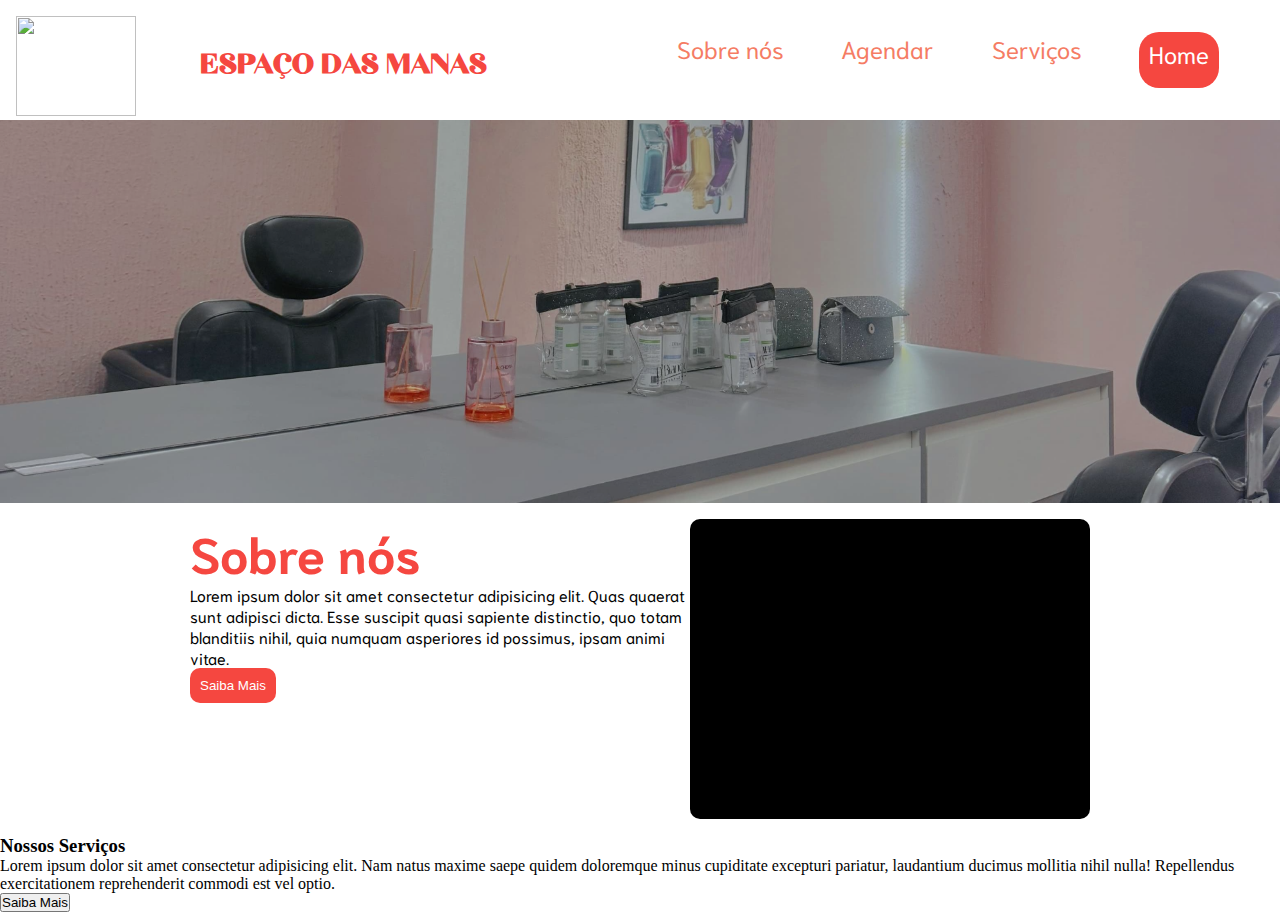
==== TCC SITE/index.html @ e9f642f9 "tcc" ====
<!DOCTYPE html>
<html lang="pt-br">

<head>
    <meta charset="UTF-8">
    <meta name="viewport" content="width=device-width, initial-scale=1.0">
    <link rel="stylesheet" href="./CSS/style.css">
    <link rel="preconnect" href="https://fonts.googleapis.com">
    <link rel="preconnect" href="https://fonts.gstatic.com" crossorigin>
    <link href="./CSS/index/style.css" rel="stylesheet">
   

    <title>Espaço das Manas</title>
</head>

<body>

    <main class="tudo">

    <header class="cabeçalho">
        <div class="Titulo">
        <img src="./CONTEUDO/logo2.2.jpg">
        <h3>ESPAÇO DAS MANAS</h3>
        </div>
        <ul>
            <li>Sobre nós</li>
            <li>Agendar</li>
            <li>Serviços</li>
            <li class="home">Home</li>
        </ul>
    </header>


    <section class="carrosselOut">
       <div class="carrosselIn">
        <div class="container">
            <img src="./CONTEUDO/imagemsalao1real_resized.jpg">
            <img src="./CONTEUDO/imagemsalao3_resized.jpeg">
            <img src="./CONTEUDO/imagemsalao4_resized.jpeg">
        </div>
       </div>
    </section>

    <section class="info">
        <div>
        <h3>Sobre nós</h3>
        <p>Lorem ipsum dolor sit amet consectetur adipisicing elit. Quas quaerat sunt adipisci dicta. Esse suscipit quasi sapiente distinctio, quo totam blanditiis nihil, quia numquam asperiores id possimus, ipsam animi vitae.</p>
        <button>Saiba Mais</button>
        </div>
        <div class="card"></div>
    </section>

    <section class="serviços">
        <div>
            <h3>Nossos Serviços</h3>
            <p>Lorem ipsum dolor sit amet consectetur adipisicing elit. Nam natus maxime saepe quidem doloremque minus cupiditate excepturi pariatur, laudantium ducimus mollitia nihil nulla! Repellendus exercitationem reprehenderit commodi est vel optio.</p>
            <button>Saiba Mais</button>            
        </div>
        <div class="card2"></div>
    </section>
    </main>

    <script src="./JAVASCRIPT/carrossel.js"></script>
</body>

</html>
---- TCC SITE/CSS/style.css ----
@import url(cabeçalho.css);
@import url(carrossel.css);
@import url(info.css);
@import url('https://fonts.googleapis.com/css2?family=Niramit:ital,wght@0,200;0,300;0,400;0,500;0,600;0,700;1,200;1,300;1,400;1,500;1,600;1,700&display=swap');

* {
    padding: 0;
    margin: 0;
    box-sizing: border-box;
}

@font-face {
    font-family: 'Chloe';
    src: url(../CONTEUDO/Chloe-Regular.otf);
    font-weight: normal;
}

body{
    max-width: 1900px;
}
---- TCC SITE/CSS/index/style.css ----
@import url(cabeçalho.css);
@import url(carrossel.css);
@import url(info.css);
@import url('https://fonts.googleapis.com/css2?family=Niramit:ital,wght@0,200;0,300;0,400;0,500;0,600;0,700;1,200;1,300;1,400;1,500;1,600;1,700&display=swap');

* {
    padding: 0;
    margin: 0;
    box-sizing: border-box;
}

@font-face {
    font-family: 'Chloe';
    src: url(../CONTEUDO/Chloe-Regular.otf);
    font-weight: normal;
}

body{
    max-width: 1900px;
}
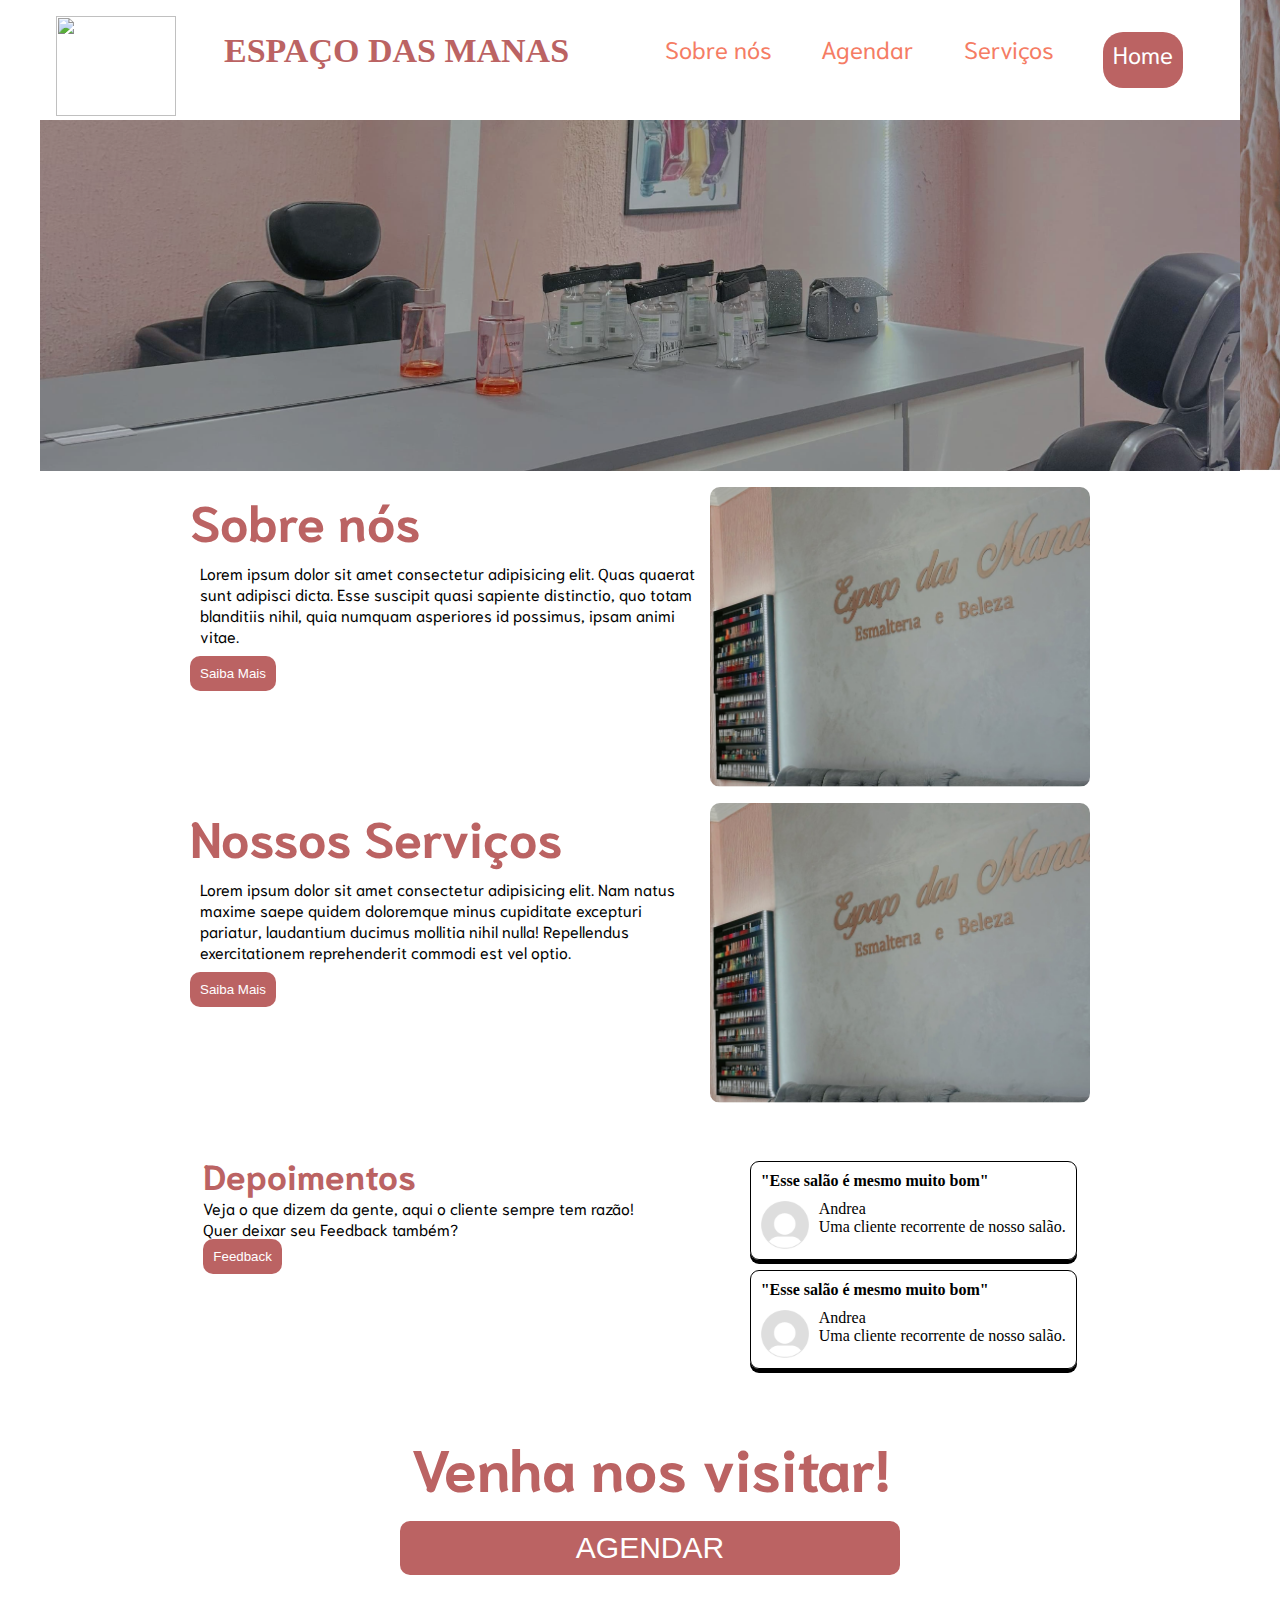
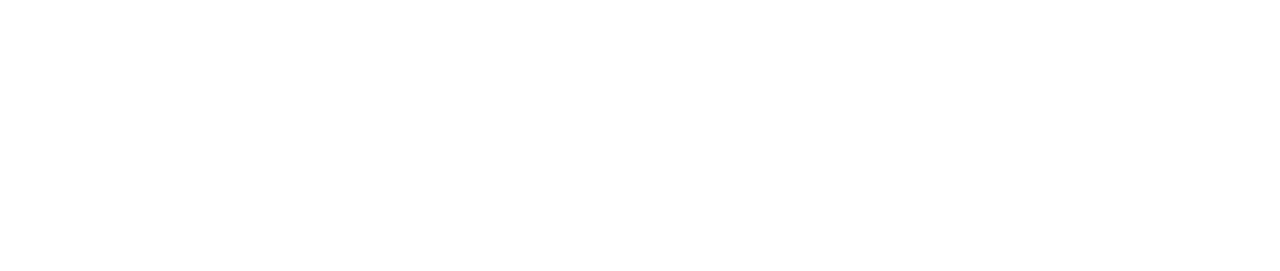
==== commit 0126dcc4: "perdin" ====
--- a/TCC SITE/index.html
+++ b/TCC SITE/index.html
@@ -17,47 +17,92 @@
 
     <main class="tudo">
 
-    <header class="cabeçalho">
-        <div class="Titulo">
-        <img src="./CONTEUDO/logo2.2.jpg">
-        <h3>ESPAÇO DAS MANAS</h3>
-        </div>
-        <ul>
-            <li>Sobre nós</li>
-            <li>Agendar</li>
-            <li>Serviços</li>
-            <li class="home">Home</li>
-        </ul>
-    </header>
+        <header class="cabeçalho">
+            <div class="Titulo">
+                <img src="./CONTEUDO/logo2.2.jpg">
+                <h3>ESPAÇO DAS MANAS</h3>
+            </div>
+            <ul>
+                <a href=""><li>Sobre nós</li></a>
+                <a href=""><li>Agendar</li></a>
+                <a href="HTML/produtos.html"><li>Serviços</li></a>
+                <li class="home">Home</li>
+            </ul>
+        </header>
 
 
-    <section class="carrosselOut">
-       <div class="carrosselIn">
-        <div class="container">
-            <img src="./CONTEUDO/imagemsalao1real_resized.jpg">
-            <img src="./CONTEUDO/imagemsalao3_resized.jpeg">
-            <img src="./CONTEUDO/imagemsalao4_resized.jpeg">
-        </div>
-       </div>
-    </section>
+        <section class="carrosselOut">
+            <div class="carrosselIn">
+                <div class="container">
+                    <img src="./CONTEUDO/imagemsalao1real_resized.jpg">
+                    <img src="./CONTEUDO/imagemsalao3_resized.jpeg">
+                    <img src="./CONTEUDO/imagemsalao4_resized.jpeg">
+                </div>
+            </div>
+        </section>
 
-    <section class="info">
-        <div>
-        <h3>Sobre nós</h3>
-        <p>Lorem ipsum dolor sit amet consectetur adipisicing elit. Quas quaerat sunt adipisci dicta. Esse suscipit quasi sapiente distinctio, quo totam blanditiis nihil, quia numquam asperiores id possimus, ipsam animi vitae.</p>
-        <button>Saiba Mais</button>
-        </div>
-        <div class="card"></div>
-    </section>
+        <section class="info">
+            <div>
+                <h3>Sobre nós</h3>
+                <p>Lorem ipsum dolor sit amet consectetur adipisicing elit. Quas quaerat sunt adipisci dicta. Esse
+                    suscipit quasi sapiente distinctio, quo totam blanditiis nihil, quia numquam asperiores id possimus,
+                    ipsam animi vitae.</p>
+                <a href=""><button>Saiba Mais</button></a>
+            </div>
+            <div class="card"></div>
+        </section>
 
-    <section class="serviços">
-        <div>
-            <h3>Nossos Serviços</h3>
-            <p>Lorem ipsum dolor sit amet consectetur adipisicing elit. Nam natus maxime saepe quidem doloremque minus cupiditate excepturi pariatur, laudantium ducimus mollitia nihil nulla! Repellendus exercitationem reprehenderit commodi est vel optio.</p>
-            <button>Saiba Mais</button>            
-        </div>
-        <div class="card2"></div>
-    </section>
+        <section class="serviços">
+            <div>
+                <h3>Nossos Serviços</h3>
+                <p>Lorem ipsum dolor sit amet consectetur adipisicing elit. Nam natus maxime saepe quidem doloremque
+                    minus cupiditate excepturi pariatur, laudantium ducimus mollitia nihil nulla! Repellendus
+                    exercitationem reprehenderit commodi est vel optio.</p>
+                <a href="https://youtube.com"><button>Saiba Mais</button></a>
+            </div>
+            <div class="card2"></div>
+        </section>
+
+        <section class="depoimentos">
+            <article class="texto">
+                <h3>Depoimentos</h3>
+                <p>Veja o que dizem da gente, aqui o cliente sempre tem razão!</p>
+                <p>Quer deixar seu Feedback também?</p>
+                <button> Feedback </button>
+            </article>
+            <aside>
+                <div class="depoimento">
+                    <p><b>"Esse salão é mesmo muito bom"</b></p>
+                    <div class="cliente">
+                        <img src="CONTEUDO/userpfp.png">
+                        <div>
+                        <p>Andrea</p>
+                        <p>Uma cliente recorrente de nosso salão.</p>
+                        </div>
+                    </div>
+                </div>
+
+                <div class="depoimento">
+                    <p><b>"Esse salão é mesmo muito bom"</b></p>
+                    <div class="cliente">
+                        <img src="CONTEUDO/userpfp.png">
+                        <div>
+                        <p>Andrea</p>
+                        <p>Uma cliente recorrente de nosso salão.</p>
+                        </div>
+                    </div>
+                </div>
+            </aside>
+        </section>
+
+        <section class="mapa">
+            <div class="conteudo">
+            <h3>Venha nos visitar!</h3>
+            <button>AGENDAR</button>
+            </div>
+
+            <iframe src="https://www.google.com/maps/embed?pb=!1m18!1m12!1m3!1d3654.0447532397684!2d-46.801986!3d-23.6743575!2m3!1f0!2f0!3f0!3m2!1i1024!2i768!4f13.1!3m3!1m2!1s0x94ce531994047429%3A0x7bb7392be663a12a!2sEstr.%20de%20Itapecerica%20Campo%20Limpo%2C%203220%20-%20Jardim%20Dom%20Jose%2C%20Embu%20das%20Artes%20-%20SP%2C%2006823-300!5e0!3m2!1spt-BR!2sbr!4v1718626085691!5m2!1spt-BR!2sbr" width="100%" height="450" style="border:0;" allowfullscreen="" loading="lazy" referrerpolicy="no-referrer-when-downgrade"></iframe>
+        </section>
     </main>
 
     <script src="./JAVASCRIPT/carrossel.js"></script>
--- a/TCC SITE/CSS/index/style.css
+++ b/TCC SITE/CSS/index/style.css
@@ -1,6 +1,8 @@
 @import url(cabeçalho.css);
 @import url(carrossel.css);
 @import url(info.css);
+@import url(depoimentos.css);
+@import url(mapa.css);
 @import url('https://fonts.googleapis.com/css2?family=Niramit:ital,wght@0,200;0,300;0,400;0,500;0,600;0,700;1,200;1,300;1,400;1,500;1,600;1,700&display=swap');
 
 * {
@@ -10,11 +12,12 @@
 }
 
 @font-face {
-    font-family: 'Chloe';
-    src: url(../CONTEUDO/Chloe-Regular.otf);
+    font-family: 'BrownSugar';
+    src: url(../../CONTEUDO/Brown\ Sugar\ .ttf);
     font-weight: normal;
 }
 
-body{
-    max-width: 1900px;
+.tudo{
+    max-width: 1200px;
+    margin: auto;
 }
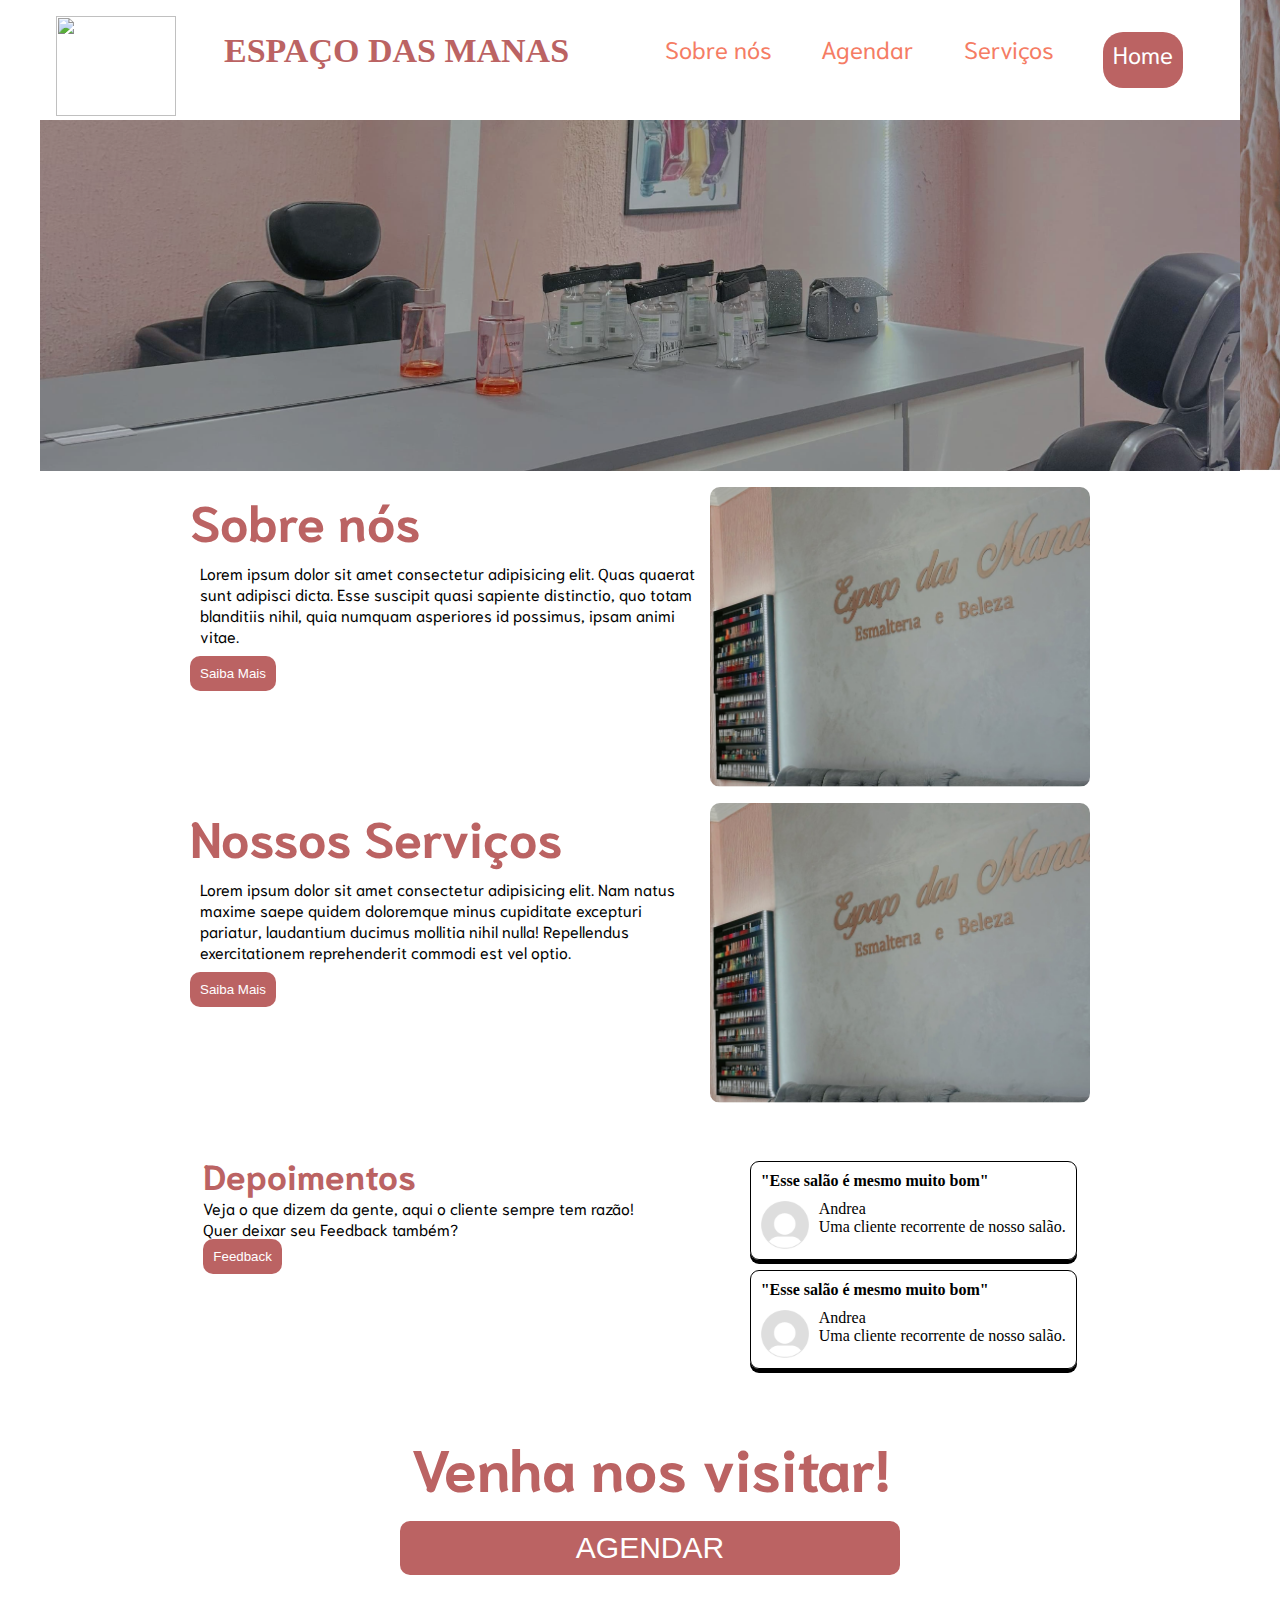
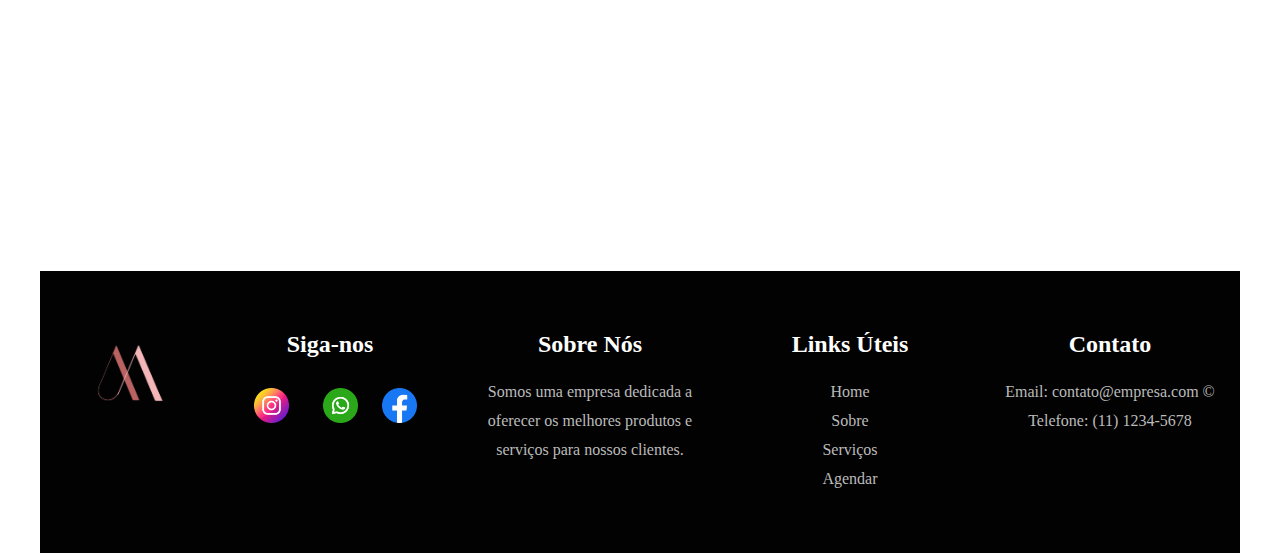
==== commit d422c5ae: "Finalizado index(arrumar erros)" ====
--- a/TCC SITE/index.html
+++ b/TCC SITE/index.html
@@ -47,7 +47,7 @@
                 <p>Lorem ipsum dolor sit amet consectetur adipisicing elit. Quas quaerat sunt adipisci dicta. Esse
                     suscipit quasi sapiente distinctio, quo totam blanditiis nihil, quia numquam asperiores id possimus,
                     ipsam animi vitae.</p>
-                <a href=""><button>Saiba Mais</button></a>
+                <a href="HTML/produtos.html"><button>Saiba Mais</button></a>
             </div>
             <div class="card"></div>
         </section>
@@ -103,6 +103,34 @@
 
             <iframe src="https://www.google.com/maps/embed?pb=!1m18!1m12!1m3!1d3654.0447532397684!2d-46.801986!3d-23.6743575!2m3!1f0!2f0!3f0!3m2!1i1024!2i768!4f13.1!3m3!1m2!1s0x94ce531994047429%3A0x7bb7392be663a12a!2sEstr.%20de%20Itapecerica%20Campo%20Limpo%2C%203220%20-%20Jardim%20Dom%20Jose%2C%20Embu%20das%20Artes%20-%20SP%2C%2006823-300!5e0!3m2!1spt-BR!2sbr!4v1718626085691!5m2!1spt-BR!2sbr" width="100%" height="450" style="border:0;" allowfullscreen="" loading="lazy" referrerpolicy="no-referrer-when-downgrade"></iframe>
         </section>
+        
+        <footer>
+            <div class="container">
+                <img class="logoft" src="CONTEUDO/logo png.png" alt=""> 
+                <div class="footer-section social-icons">
+                    <h2>Siga-nos</h2>
+                    <a href="youtube.com"><img src="CONTEUDO/instagram.png" alt=""></a>
+                    <img src="CONTEUDO/whatsapp.png" alt="">
+                    <img src="CONTEUDO/facebook.png" alt="">
+                </div>  
+                <div class="footer-section">
+                    <h2>Sobre Nós</h2>
+                    <p>Somos uma empresa dedicada a oferecer os melhores produtos e serviços para nossos clientes.</p>
+                </div>
+                <div class="footer-section">
+                    <h2>Links Úteis</h2>
+                    <p><a href="#">Home</a></p>
+                    <p><a href="#">Sobre</a></p>
+                    <p><a href="#">Serviços</a></p>
+                    <p><a href="#">Agendar</a></p>
+                </div>
+                <div class="footer-section">
+                    <h2>Contato</h2>
+                    <p>Email: contato@empresa.com &copy;</p>
+                    <p>Telefone: (11) 1234-5678</p>
+                </div>
+            </div>
+        </footer>
     </main>
 
     <script src="./JAVASCRIPT/carrossel.js"></script>
--- a/TCC SITE/CSS/index/style.css
+++ b/TCC SITE/CSS/index/style.css
@@ -3,6 +3,7 @@
 @import url(info.css);
 @import url(depoimentos.css);
 @import url(mapa.css);
+@import url(footer.css);
 @import url('https://fonts.googleapis.com/css2?family=Niramit:ital,wght@0,200;0,300;0,400;0,500;0,600;0,700;1,200;1,300;1,400;1,500;1,600;1,700&display=swap');
 
 * {
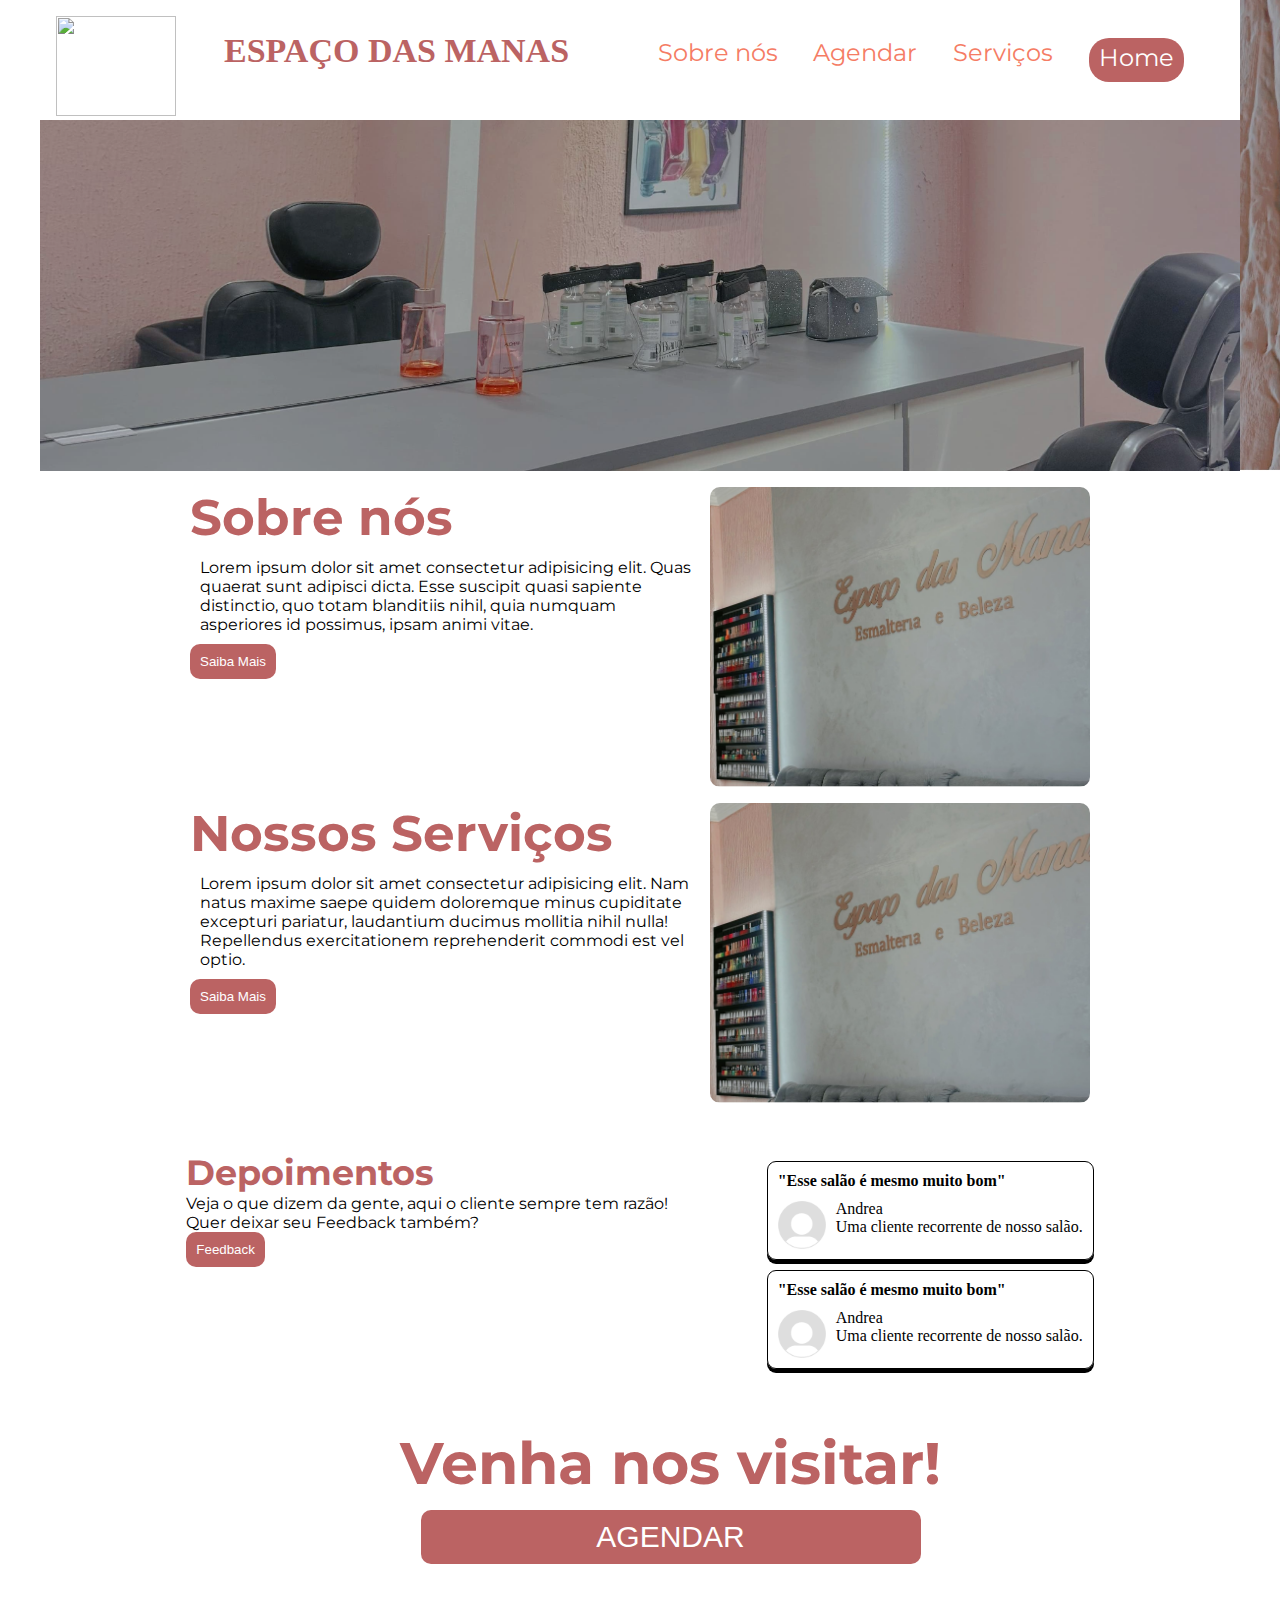
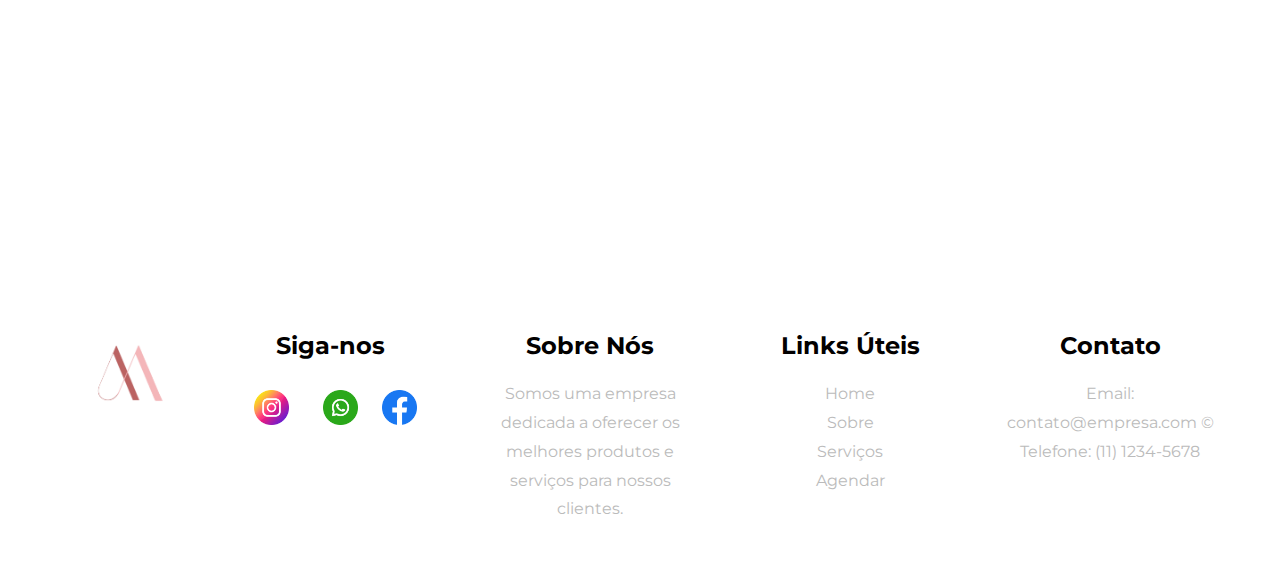
==== commit 7cf2ea87: "sss" ====
--- a/TCC SITE/index.html
+++ b/TCC SITE/index.html
@@ -23,8 +23,8 @@
                 <h3>ESPAÇO DAS MANAS</h3>
             </div>
             <ul>
-                <a href=""><li>Sobre nós</li></a>
-                <a href=""><li>Agendar</li></a>
+                <a href="HTML/SobreNos.html"><li>Sobre nós</li></a>
+                <a href="HTML/agendar.html"><li>Agendar</li></a>
                 <a href="HTML/produtos.html"><li>Serviços</li></a>
                 <li class="home">Home</li>
             </ul>
@@ -47,7 +47,7 @@
                 <p>Lorem ipsum dolor sit amet consectetur adipisicing elit. Quas quaerat sunt adipisci dicta. Esse
                     suscipit quasi sapiente distinctio, quo totam blanditiis nihil, quia numquam asperiores id possimus,
                     ipsam animi vitae.</p>
-                <a href="HTML/produtos.html"><button>Saiba Mais</button></a>
+                <a href=""><button>Saiba Mais</button></a>
             </div>
             <div class="card"></div>
         </section>
@@ -58,7 +58,7 @@
                 <p>Lorem ipsum dolor sit amet consectetur adipisicing elit. Nam natus maxime saepe quidem doloremque
                     minus cupiditate excepturi pariatur, laudantium ducimus mollitia nihil nulla! Repellendus
                     exercitationem reprehenderit commodi est vel optio.</p>
-                <a href="https://youtube.com"><button>Saiba Mais</button></a>
+                <a href="HTML/produtos.html"><button>Saiba Mais</button></a>
             </div>
             <div class="card2"></div>
         </section>
@@ -119,10 +119,10 @@
                 </div>
                 <div class="footer-section">
                     <h2>Links Úteis</h2>
-                    <p><a href="#">Home</a></p>
-                    <p><a href="#">Sobre</a></p>
-                    <p><a href="#">Serviços</a></p>
-                    <p><a href="#">Agendar</a></p>
+                    <p>Home</p>
+                    <p><a href="SobreNos.html">Sobre</a></p>
+                    <p><a href="pag_serviço.html">Serviços</a></p>
+                    <p><a href="agendar.html">Agendar</a></p>
                 </div>
                 <div class="footer-section">
                     <h2>Contato</h2>
--- a/TCC SITE/CSS/index/style.css
+++ b/TCC SITE/CSS/index/style.css
@@ -4,7 +4,7 @@
 @import url(depoimentos.css);
 @import url(mapa.css);
 @import url(footer.css);
-@import url('https://fonts.googleapis.com/css2?family=Niramit:ital,wght@0,200;0,300;0,400;0,500;0,600;0,700;1,200;1,300;1,400;1,500;1,600;1,700&display=swap');
+@import url('https://fonts.googleapis.com/css2?family=Montserrat:ital,wght@0,100..900;1,100..900&display=swap');
 
 * {
     padding: 0;
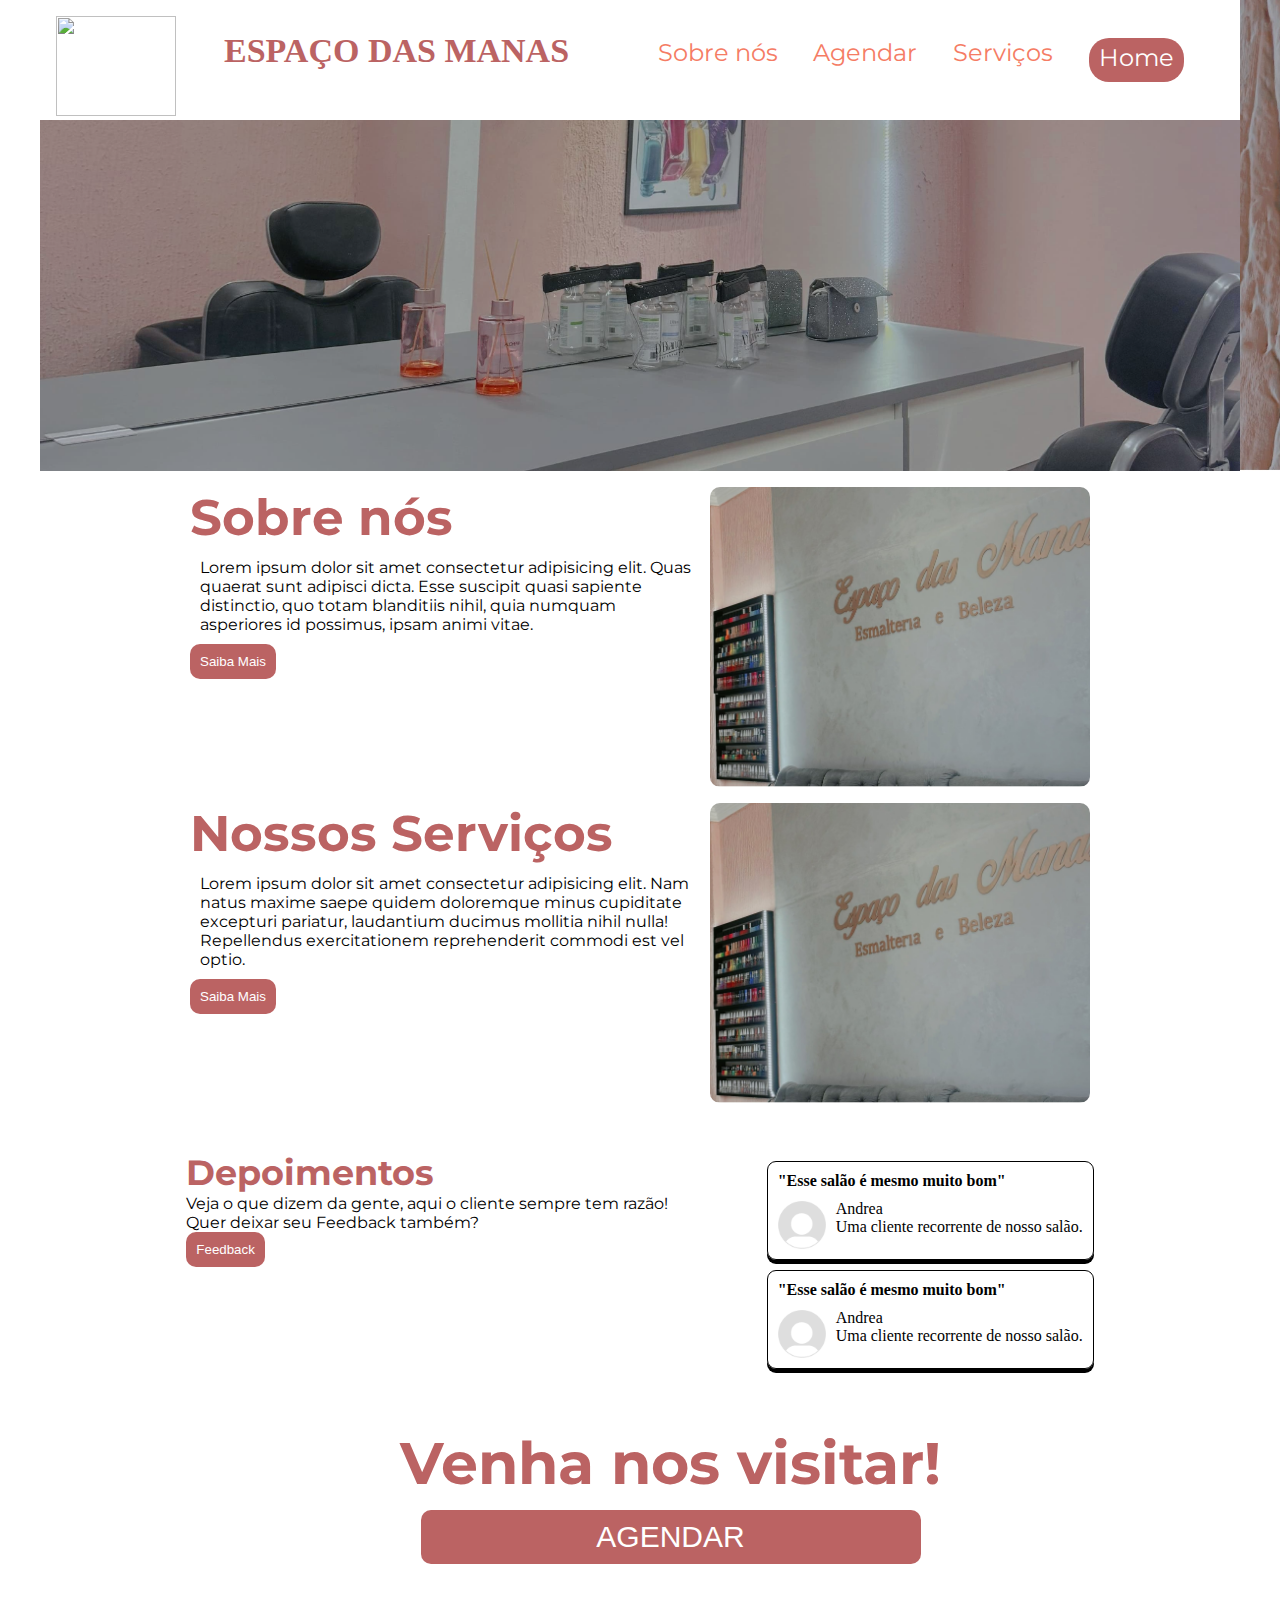
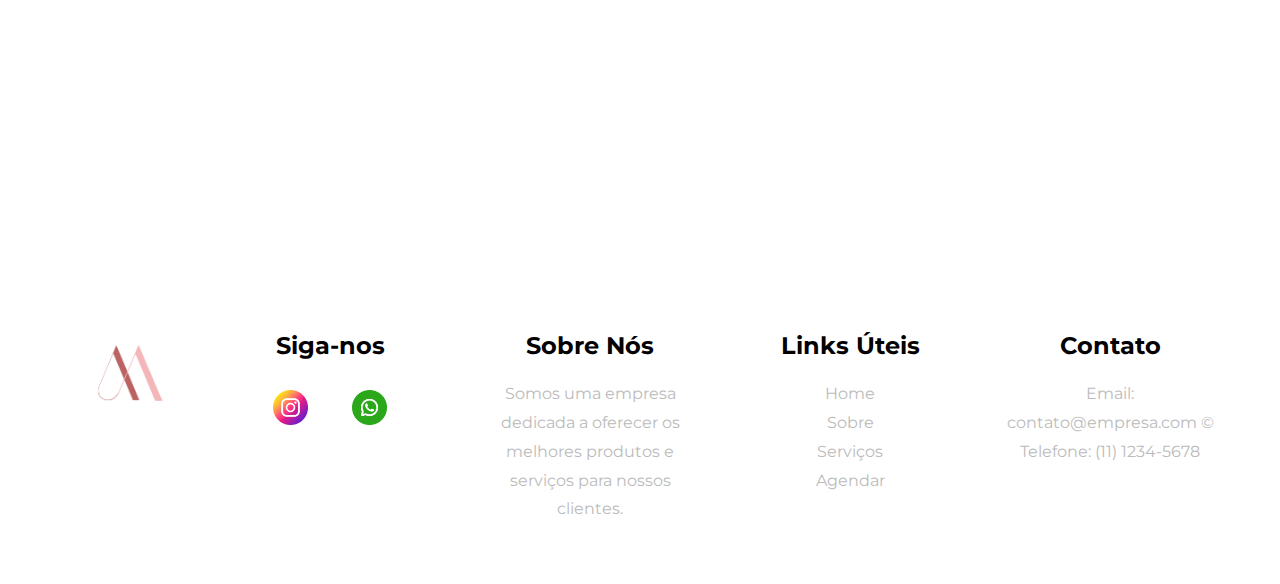
==== commit 932b727a: "abuuuuu" ====
--- a/TCC SITE/index.html
+++ b/TCC SITE/index.html
@@ -109,9 +109,9 @@
                 <img class="logoft" src="CONTEUDO/logo png.png" alt=""> 
                 <div class="footer-section social-icons">
                     <h2>Siga-nos</h2>
-                    <a href="youtube.com"><img src="CONTEUDO/instagram.png" alt=""></a>
-                    <img src="CONTEUDO/whatsapp.png" alt="">
-                    <img src="CONTEUDO/facebook.png" alt="">
+                    <a href="https://www.instagram.com/espaco_manas2/"><img src="CONTEUDO/instagram.png" alt=""></a>
+                    <a href="https://api.whatsapp.com/send/?phone=5511976749575&text&type=phone_number&app_absent=0"> <img src="CONTEUDO/whatsapp.png" alt=""></a>
+                 
                 </div>  
                 <div class="footer-section">
                     <h2>Sobre Nós</h2>
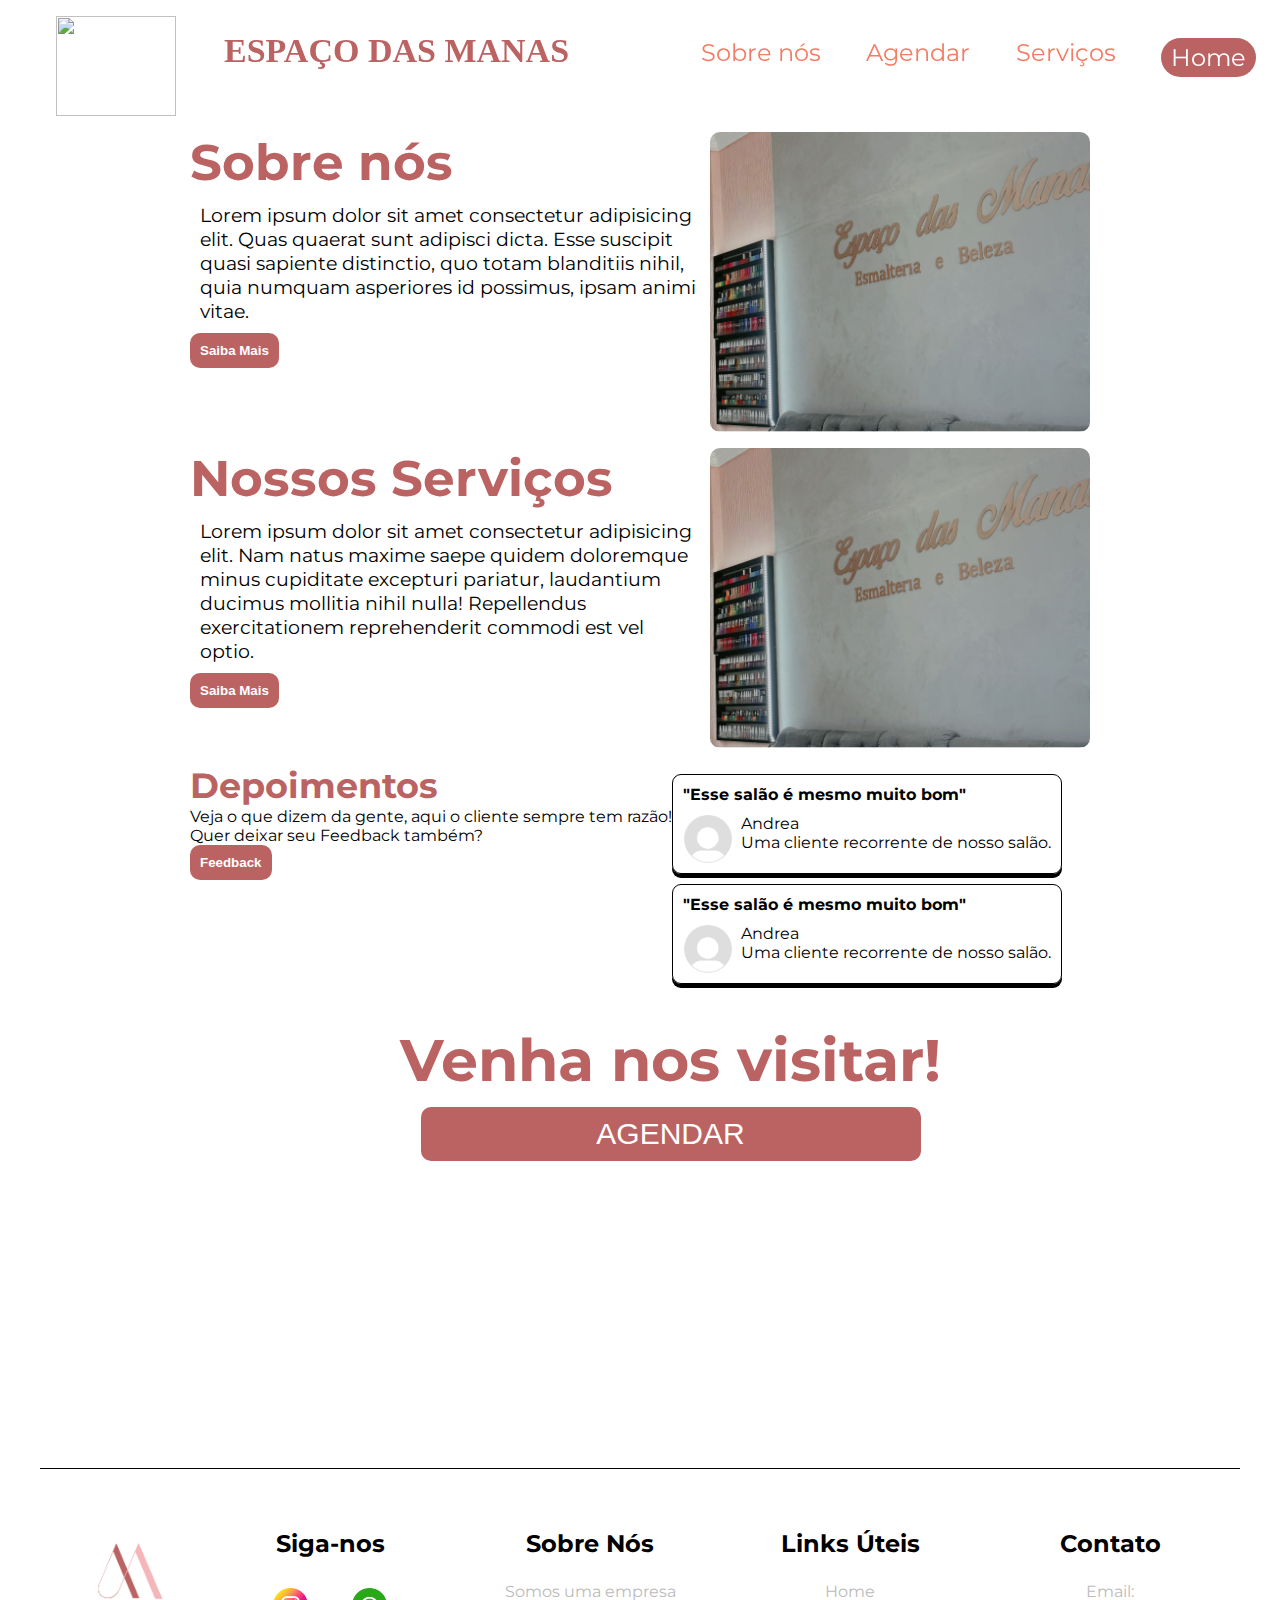
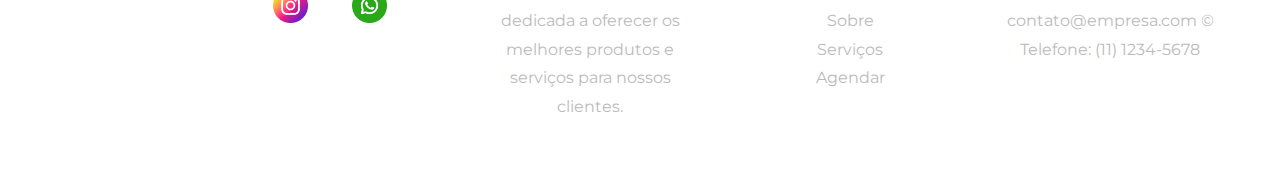
==== commit d3344c86: "agr sim eu acho" ====
--- a/TCC SITE/index.html
+++ b/TCC SITE/index.html
@@ -8,7 +8,7 @@
     <link rel="preconnect" href="https://fonts.googleapis.com">
     <link rel="preconnect" href="https://fonts.gstatic.com" crossorigin>
     <link href="./CSS/index/style.css" rel="stylesheet">
-   
+
 
     <title>Espaço das Manas</title>
 </head>
@@ -22,45 +22,63 @@
                 <img src="./CONTEUDO/logo2.2.jpg">
                 <h3>ESPAÇO DAS MANAS</h3>
             </div>
-            <ul>
-                <a href="HTML/SobreNos.html"><li>Sobre nós</li></a>
-                <a href="HTML/agendar.html"><li>Agendar</li></a>
-                <a href="HTML/produtos.html"><li>Serviços</li></a>
+            <button id="btn-mobile">Menu  
+                
+                <span id="hamburguer"></span>
+            </button>
+
+            <nav id="nav">
+            <ul id="menu">
+                <a href="HTML/SobreNos.html">
+                    <li>Sobre nós</li>
+                </a>
+                <a href="HTML/agendar.html">
+                    <li>Agendar</li>
+                </a>
+                <a href="HTML/produtos.html">
+                    <li>Serviços</li>
+                </a>
                 <li class="home">Home</li>
             </ul>
+            </nav>
         </header>
 
 
         <section class="carrosselOut">
             <div class="carrosselIn">
+
                 <div class="container">
-                    <img src="./CONTEUDO/imagemsalao1real_resized.jpg">
-                    <img src="./CONTEUDO/imagemsalao3_resized.jpeg">
-                    <img src="./CONTEUDO/imagemsalao4_resized.jpeg">
+                    <img src="./CONTEUDO/feature.jpeg">
+                    <img src="./CONTEUDO/feature.jpeg">
+                    <img src="./CONTEUDO/feature.jpeg">
+                    <img src="./CONTEUDO/feature.jpeg">
                 </div>
             </div>
         </section>
 
         <section class="info">
-            <div>
+            <div id="texto1">
                 <h3>Sobre nós</h3>
                 <p>Lorem ipsum dolor sit amet consectetur adipisicing elit. Quas quaerat sunt adipisci dicta. Esse
                     suscipit quasi sapiente distinctio, quo totam blanditiis nihil, quia numquam asperiores id possimus,
                     ipsam animi vitae.</p>
-                <a href=""><button>Saiba Mais</button></a>
+                <a href=""><button><b>Saiba Mais</b></button></a>
             </div>
             <div class="card"></div>
         </section>
 
         <section class="serviços">
-            <div>
+            <div id="texto2">
                 <h3>Nossos Serviços</h3>
                 <p>Lorem ipsum dolor sit amet consectetur adipisicing elit. Nam natus maxime saepe quidem doloremque
                     minus cupiditate excepturi pariatur, laudantium ducimus mollitia nihil nulla! Repellendus
                     exercitationem reprehenderit commodi est vel optio.</p>
-                <a href="HTML/produtos.html"><button>Saiba Mais</button></a>
+                <a href="HTML/produtos.html"><button><b>Saiba Mais</b></button></a>
             </div>
             <div class="card2"></div>
+        </section>
+        <section>
+            <div class="parallax"></div>
         </section>
 
         <section class="depoimentos">
@@ -68,7 +86,7 @@
                 <h3>Depoimentos</h3>
                 <p>Veja o que dizem da gente, aqui o cliente sempre tem razão!</p>
                 <p>Quer deixar seu Feedback também?</p>
-                <button> Feedback </button>
+                <button><b>Feedback</b> </button>
             </article>
             <aside>
                 <div class="depoimento">
@@ -76,43 +94,50 @@
                     <div class="cliente">
                         <img src="CONTEUDO/userpfp.png">
                         <div>
-                        <p>Andrea</p>
-                        <p>Uma cliente recorrente de nosso salão.</p>
+                            <p>Andrea</p>
+                            <p>Uma cliente recorrente de nosso salão.</p>
                         </div>
                     </div>
                 </div>
+
+
 
                 <div class="depoimento">
                     <p><b>"Esse salão é mesmo muito bom"</b></p>
                     <div class="cliente">
                         <img src="CONTEUDO/userpfp.png">
                         <div>
-                        <p>Andrea</p>
-                        <p>Uma cliente recorrente de nosso salão.</p>
+                            <p>Andrea</p>
+                            <p>Uma cliente recorrente de nosso salão.</p>
                         </div>
                     </div>
                 </div>
             </aside>
         </section>
 
+
         <section class="mapa">
-            <div class="conteudo">
-            <h3>Venha nos visitar!</h3>
-            <button>AGENDAR</button>
+            <div class="conteudo" id="conteudo">
+                <h3>Venha nos visitar!</h3>
+                <button>AGENDAR</button>
             </div>
 
-            <iframe src="https://www.google.com/maps/embed?pb=!1m18!1m12!1m3!1d3654.0447532397684!2d-46.801986!3d-23.6743575!2m3!1f0!2f0!3f0!3m2!1i1024!2i768!4f13.1!3m3!1m2!1s0x94ce531994047429%3A0x7bb7392be663a12a!2sEstr.%20de%20Itapecerica%20Campo%20Limpo%2C%203220%20-%20Jardim%20Dom%20Jose%2C%20Embu%20das%20Artes%20-%20SP%2C%2006823-300!5e0!3m2!1spt-BR!2sbr!4v1718626085691!5m2!1spt-BR!2sbr" width="100%" height="450" style="border:0;" allowfullscreen="" loading="lazy" referrerpolicy="no-referrer-when-downgrade"></iframe>
+            <iframe
+                src="https://www.google.com/maps/embed?pb=!1m18!1m12!1m3!1d3654.0447532397684!2d-46.801986!3d-23.6743575!2m3!1f0!2f0!3f0!3m2!1i1024!2i768!4f13.1!3m3!1m2!1s0x94ce531994047429%3A0x7bb7392be663a12a!2sEstr.%20de%20Itapecerica%20Campo%20Limpo%2C%203220%20-%20Jardim%20Dom%20Jose%2C%20Embu%20das%20Artes%20-%20SP%2C%2006823-300!5e0!3m2!1spt-BR!2sbr!4v1718626085691!5m2!1spt-BR!2sbr"
+                width="1200px" height="450" style="border:0;" allowfullscreen="" loading="lazy"
+                referrerpolicy="no-referrer-when-downgrade"></iframe>
         </section>
-        
+
         <footer>
             <div class="container">
-                <img class="logoft" src="CONTEUDO/logo png.png" alt=""> 
+                <img class="logoft" src="CONTEUDO/logo png.png" alt="">
                 <div class="footer-section social-icons">
                     <h2>Siga-nos</h2>
                     <a href="https://www.instagram.com/espaco_manas2/"><img src="CONTEUDO/instagram.png" alt=""></a>
-                    <a href="https://api.whatsapp.com/send/?phone=5511976749575&text&type=phone_number&app_absent=0"> <img src="CONTEUDO/whatsapp.png" alt=""></a>
-                 
-                </div>  
+                    <a href="https://api.whatsapp.com/send/?phone=5511976749575&text&type=phone_number&app_absent=0">
+                        <img src="CONTEUDO/whatsapp.png" alt=""></a>
+
+                </div>
                 <div class="footer-section">
                     <h2>Sobre Nós</h2>
                     <p>Somos uma empresa dedicada a oferecer os melhores produtos e serviços para nossos clientes.</p>
@@ -133,7 +158,8 @@
         </footer>
     </main>
 
-    <script src="./JAVASCRIPT/carrossel.js"></script>
+    <script src="JS/carrossel.js"></script>
+    <script src='JS/cabeçalho_responsivo.js'></script>
 </body>
 
 </html>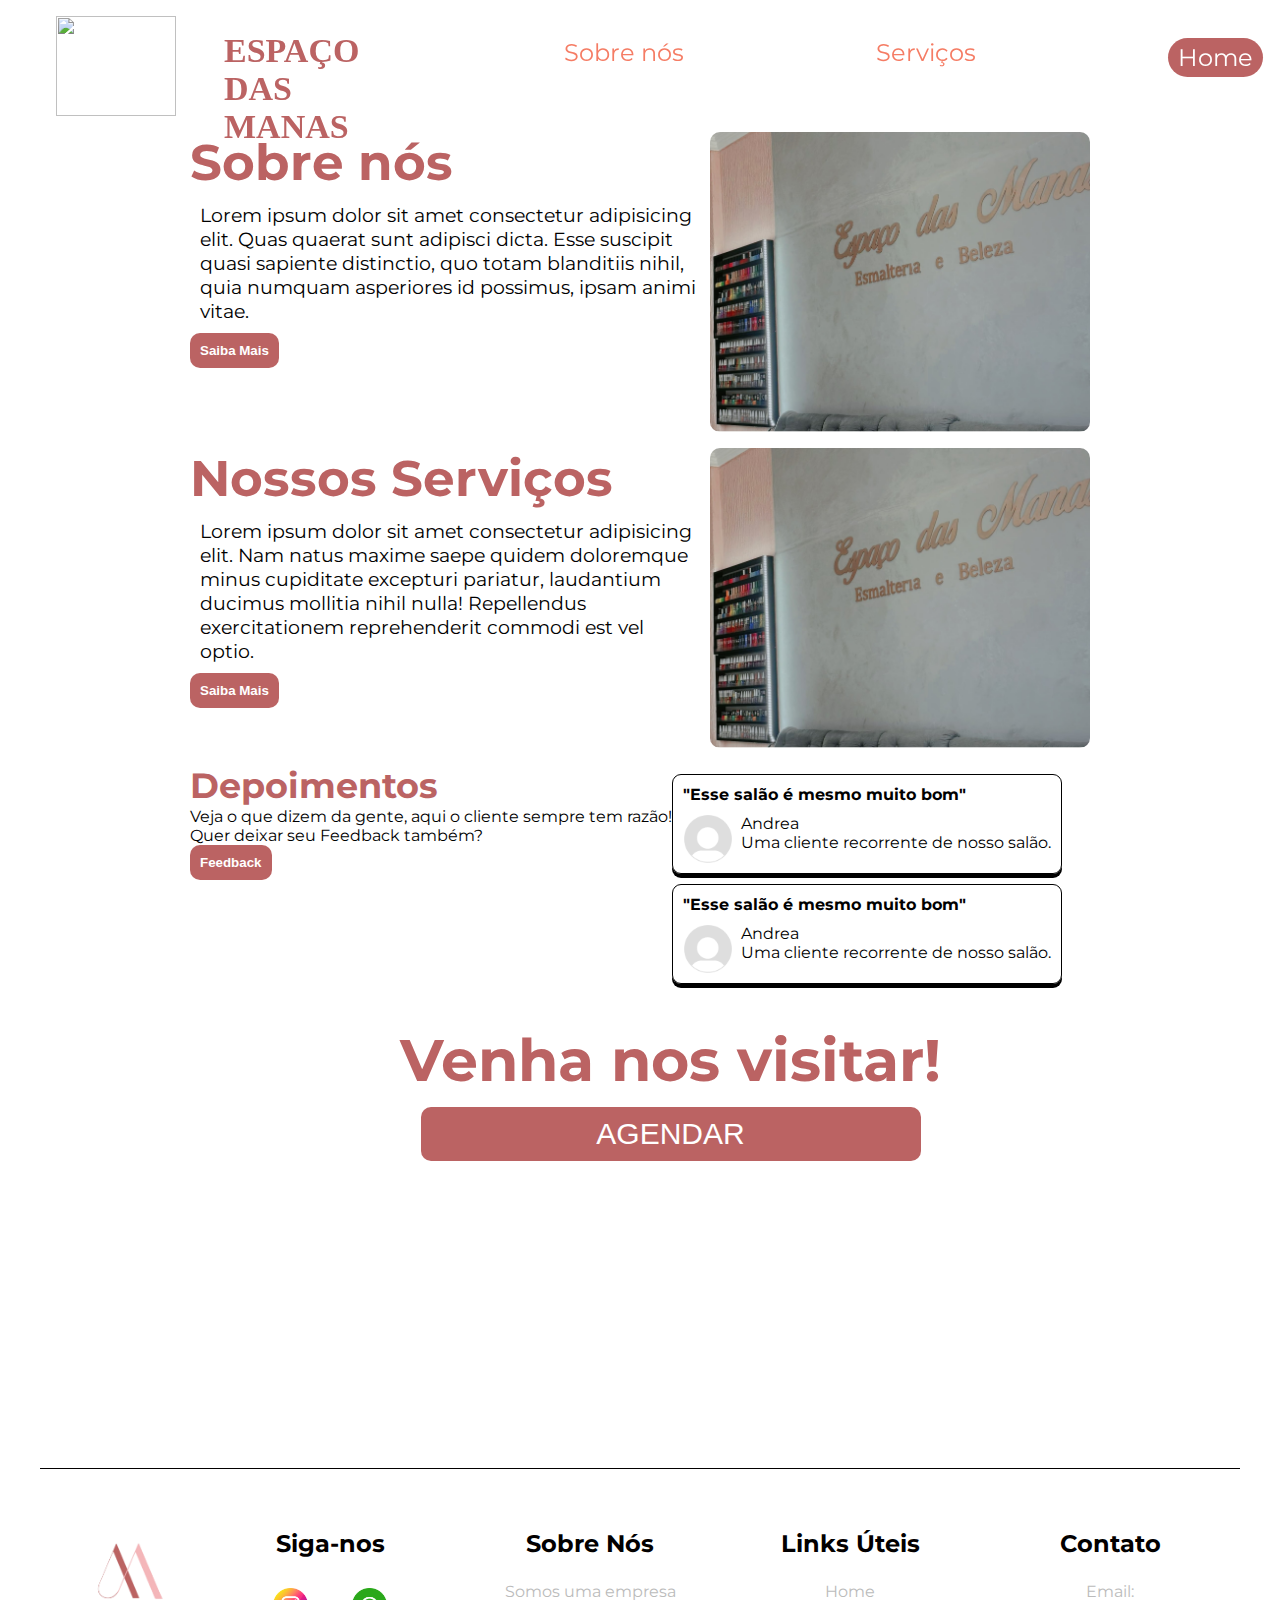
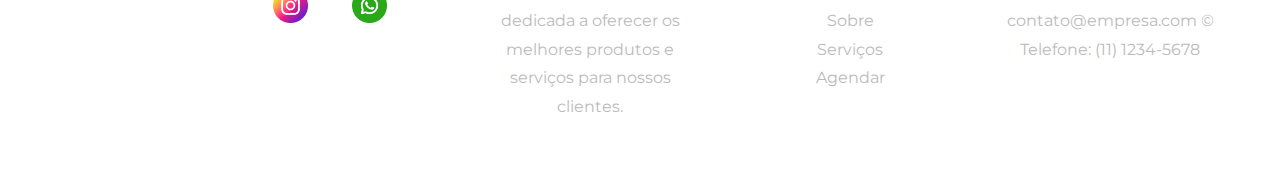
==== commit 63286eff: "oi" ====
--- a/TCC SITE/index.html
+++ b/TCC SITE/index.html
@@ -31,9 +31,6 @@
             <ul id="menu">
                 <a href="HTML/SobreNos.html">
                     <li>Sobre nós</li>
-                </a>
-                <a href="HTML/agendar.html">
-                    <li>Agendar</li>
                 </a>
                 <a href="HTML/produtos.html">
                     <li>Serviços</li>
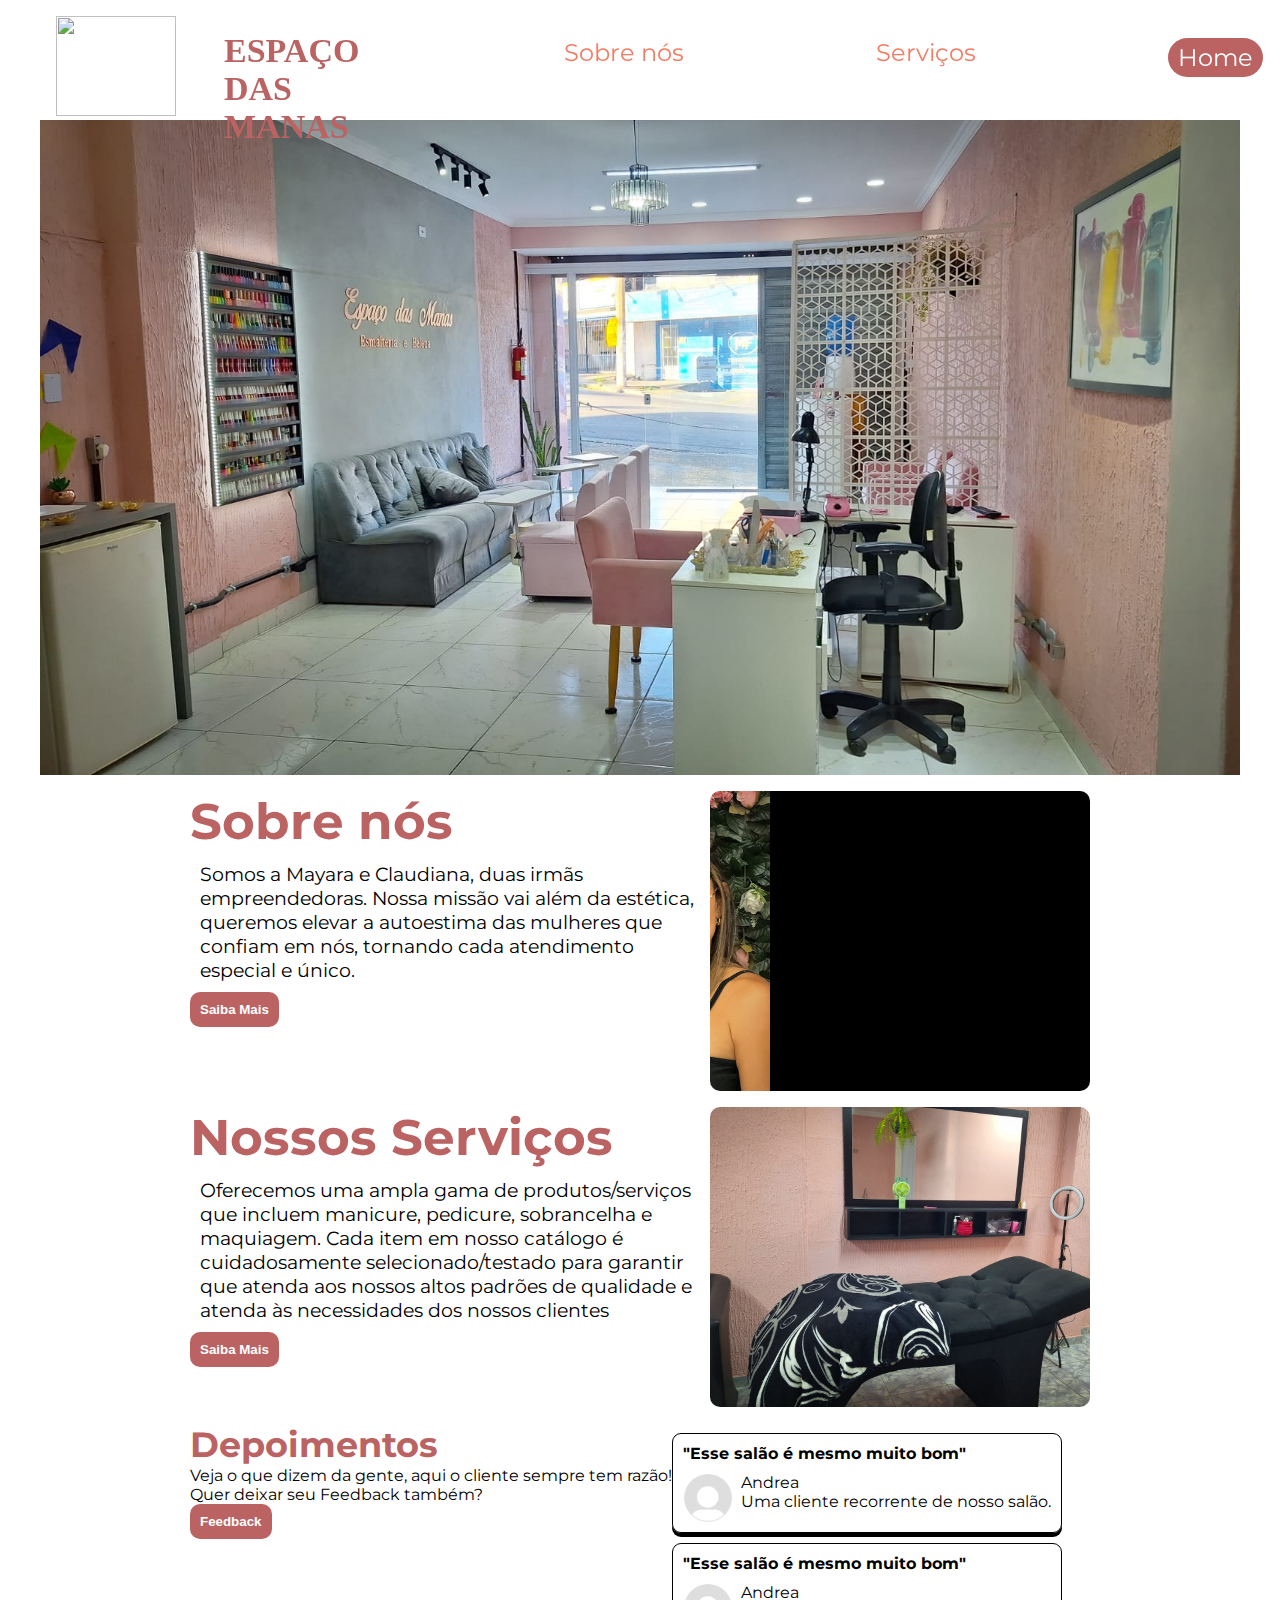
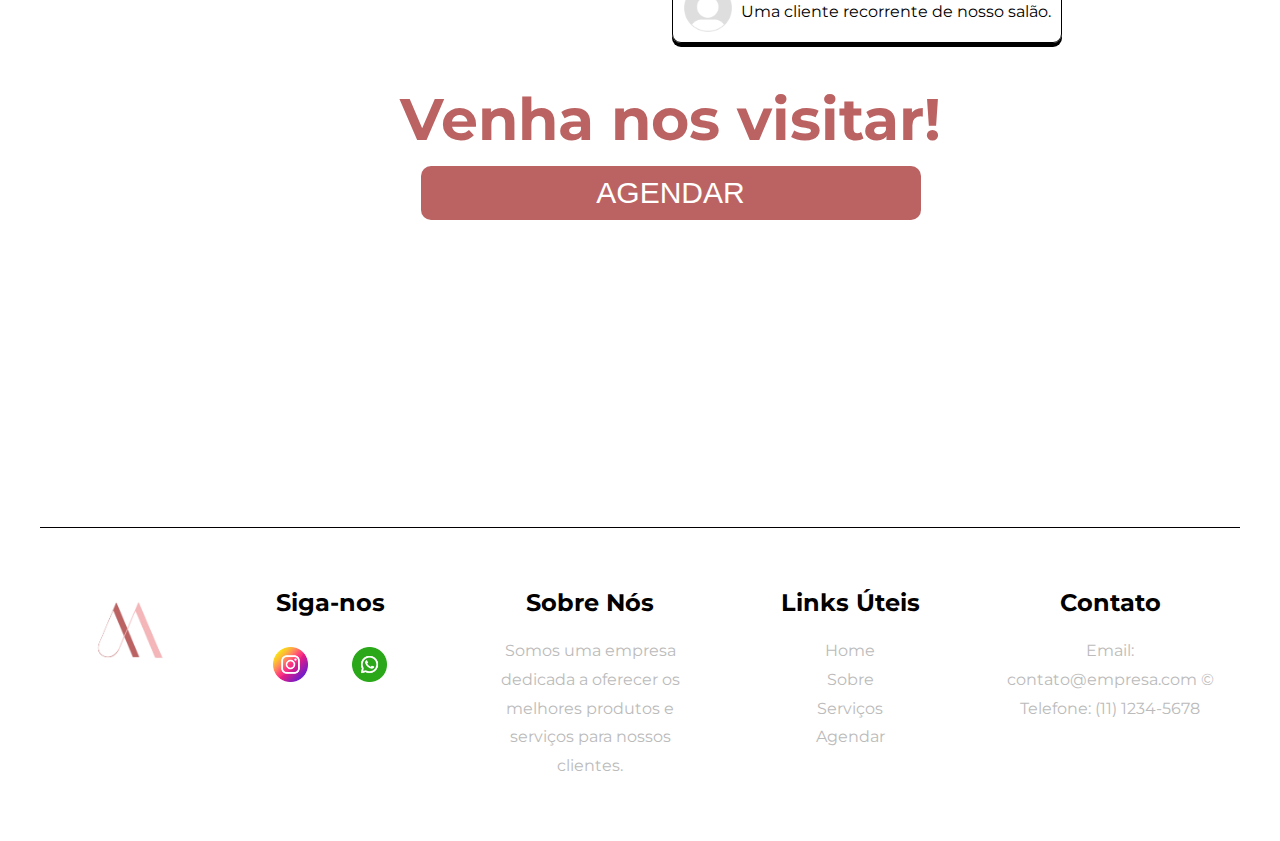
==== commit dad1276e: "i" ====
--- a/TCC SITE/index.html
+++ b/TCC SITE/index.html
@@ -45,10 +45,10 @@
             <div class="carrosselIn">
 
                 <div class="container">
-                    <img src="./CONTEUDO/feature.jpeg">
-                    <img src="./CONTEUDO/feature.jpeg">
-                    <img src="./CONTEUDO/feature.jpeg">
-                    <img src="./CONTEUDO/feature.jpeg">
+                    <img src="CONTEUDO/Salaodentrofora.jpeg">
+                    <img src="CONTEUDO/SalaoParede.jpeg">
+                    <img src="CONTEUDO/Salaoparede2.jpeg">
+                    <img src="./CONTEUDO/SalaoSecretaria.jpeg">
                 </div>
             </div>
         </section>
@@ -56,10 +56,8 @@
         <section class="info">
             <div id="texto1">
                 <h3>Sobre nós</h3>
-                <p>Lorem ipsum dolor sit amet consectetur adipisicing elit. Quas quaerat sunt adipisci dicta. Esse
-                    suscipit quasi sapiente distinctio, quo totam blanditiis nihil, quia numquam asperiores id possimus,
-                    ipsam animi vitae.</p>
-                <a href=""><button><b>Saiba Mais</b></button></a>
+                <p>Somos a Mayara e Claudiana, duas irmãs empreendedoras. Nossa missão vai além da estética, queremos elevar a autoestima das mulheres que confiam em nós, tornando cada atendimento especial e único.</p>
+                <a href="HTML/SobreNos.html"><button><b>Saiba Mais</b></button></a>
             </div>
             <div class="card"></div>
         </section>
@@ -67,9 +65,7 @@
         <section class="serviços">
             <div id="texto2">
                 <h3>Nossos Serviços</h3>
-                <p>Lorem ipsum dolor sit amet consectetur adipisicing elit. Nam natus maxime saepe quidem doloremque
-                    minus cupiditate excepturi pariatur, laudantium ducimus mollitia nihil nulla! Repellendus
-                    exercitationem reprehenderit commodi est vel optio.</p>
+                <p>Oferecemos uma ampla gama de produtos/serviços que incluem manicure, pedicure, sobrancelha e maquiagem. Cada item em nosso catálogo é cuidadosamente selecionado/testado para garantir que atenda aos nossos altos padrões de qualidade e atenda às necessidades dos nossos clientes</p>
                 <a href="HTML/produtos.html"><button><b>Saiba Mais</b></button></a>
             </div>
             <div class="card2"></div>
